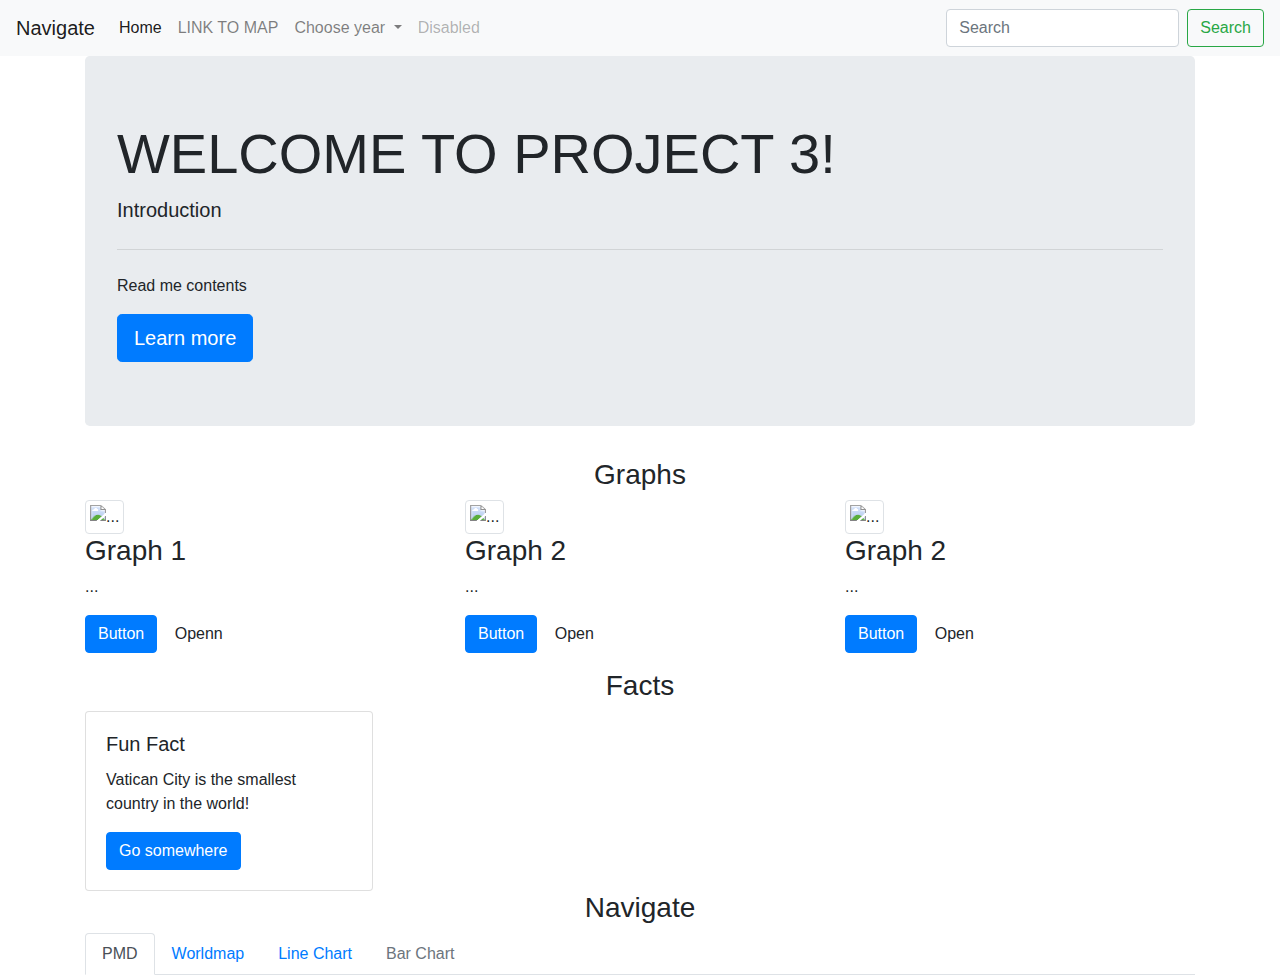
==== INDEX~1.HTM @ 816e08e1 "Add files via upload" ====
<!DOCTYPE html>
<html lang="en">

<head>
  <meta charset="UTF-8">
  <title>Project 3 </title>
  <link rel="stylesheet" href="https://stackpath.bootstrapcdn.com/bootstrap/4.3.1/css/bootstrap.min.css" integrity="sha384-ggOyR0iXCbMQv3Xipma34MD+dH/1fQ784/j6cY/iJTQUOhcWr7x9JvoRxT2MZw1T" crossorigin="anonymous">
  <link rel="stylesheet" href="style.css">
</head>
<body>
  <nav class="navbar navbar-expand-lg navbar-light bg-light">
    <a class="navbar-brand" href="#">Navigate</a>
    <button class="navbar-toggler" type="button" data-toggle="collapse" data-target="#navbarSupportedContent" aria-controls="navbarSupportedContent" aria-expanded="false" aria-label="Toggle navigation">
      <span class="navbar-toggler-icon"></span>
    </button>

    <div class="collapse navbar-collapse" id="navbarSupportedContent">
      <ul class="navbar-nav mr-auto">
        <li class="nav-item active">
          <a class="nav-link" href="#">Home <span class="sr-only">(current)</span></a>
        </li>
        <li class="nav-item">
          <a class="nav-link" href="#">LINK TO MAP</a>
        </li>
        <li class="nav-item dropdown">
          <a class="nav-link dropdown-toggle" href="#" id="navbarDropdown" role="button" data-toggle="dropdown" aria-haspopup="true" aria-expanded="false">
            Choose year
          </a>
          <div class="dropdown-menu" aria-labelledby="navbarDropdown">
            <a class="dropdown-item" href="#">2019</a>
            <a class="dropdown-item" href="#">2018</a>
            <div class="dropdown-divider"></div>
            <a class="dropdown-item" href="#">Enter Year</a>
          </div>
        </li>
        <li class="nav-item">
          <a class="nav-link disabled" href="#" tabindex="-1" aria-disabled="true">Disabled</a>
        </li>
      </ul>
      <form class="form-inline my-2 my-lg-0">
        <input class="form-control mr-sm-2" type="search" placeholder="Search" aria-label="Search">
        <button class="btn btn-outline-success my-2 my-sm-0" type="submit">Search</button>
      </form>
    </div>
  </nav>

  <div class="container">
    <div class="jumbotron">
      <h1 class="display-4">WELCOME TO PROJECT 3!</h1>
      <p class="lead">Introduction</p>
      <hr class="my-4">
      <p>Read me contents</p>
      <a class="btn btn-primary btn-lg" href="#" role="button">Learn more</a>
    </div>
  </div>

<div class="container">
  <h3 class="text-center">Graphs</h3>
    <div class="row">
        <div class="col-md-4">
          <div class="thumbnail">
            <img src="https://i.ytimg.com/vi/tntOCGkgt98/maxresdefault.jpg" alt="..." class="img-thumbnail">
          </div>
          <div class="caption">
              <h3>Graph 1</h3>
              <p>...</p>
              <p><a href="#" class="btn btn-primary" role="button">Button</a> <a href="#" class="btn btn-default" role="button">Openn</a></p>
            </div>
        </div>
        <div class="col-md-4">
            <div class="thumbnail">
              <img src="https://i.ytimg.com/vi/tntOCGkgt98/maxresdefault.jpg" alt="..." class="img-thumbnail">
            </div>
          <div class="caption">
              <h3>Graph 2</h3>
              <p>...</p>
              <p><a href="#" class="btn btn-primary" role="button">Button</a> <a href="#" class="btn btn-default" role="button">Open</a></p>
          </div>
        </div>
        <div class="col-md-4">
            <div class="thumbnail">
              <img src="https://i.ytimg.com/vi/tntOCGkgt98/maxresdefault.jpg" alt="..." class="img-thumbnail">
            </div>
            <div class="caption">
                <h3>Graph 2</h3>
                <p>...</p>
                <p><a href="#" class="btn btn-primary" role="button">Button</a> <a href="#" class="btn btn-default" role="button">Open</a></p>
          </div>
        </div>
    </div>

    <div class="row">
      <div class="col">
        <h3 class="text-center">Facts</h3>
        <div class="card" style="width: 18rem;">
            <div class="card-body">
              <h5 class="card-title">Fun Fact</h5>
              <p class="card-text">Vatican City is the smallest country in the world!</p>
              <a href="#" class="btn btn-primary">Go somewhere</a>
            </div>
          </div>
        </div>
    </div>


  <div class="row">
    <div class="col">
      <h3 class="text-center">Navigate</h3>
      <ul class="nav nav-tabs">
          <li class="nav-item">
            <a class="nav-link active" href="#">PMD</a>
          </li>
          <li class="nav-item">
            <a class="nav-link" href="#">Worldmap</a>
          </li>
          <li class="nav-item">
            <a class="nav-link" href="#"> Line Chart</a>
          </li>
          <li class="nav-item">
            <a class="nav-link disabled" href="#">Bar Chart</a>
          </li>
        </ul>
      </div>
  </div>
    
  </div>

<script src="https://code.jquery.com/jquery-3.3.1.slim.min.js" integrity="sha384-q8i/X+965DzO0rT7abK41JStQIAqVgRVzpbzo5smXKp4YfRvH+8abtTE1Pi6jizo" crossorigin="anonymous"></script>
<script src="https://cdnjs.cloudflare.com/ajax/libs/popper.js/1.14.7/umd/popper.min.js" integrity="sha384-UO2eT0CpHqdSJQ6hJty5KVphtPhzWj9WO1clHTMGa3JDZwrnQq4sF86dIHNDz0W1" crossorigin="anonymous"></script>
<script src="https://stackpath.bootstrapcdn.com/bootstrap/4.3.1/js/bootstrap.min.js" integrity="sha384-JjSmVgyd0p3pXB1rRibZUAYoIIy6OrQ6VrjIEaFf/nJGzIxFDsf4x0xIM+B07jRM" crossorigin="anonymous"></script>

</body>

</html>
---- style.css ----
/* for styling of the site */
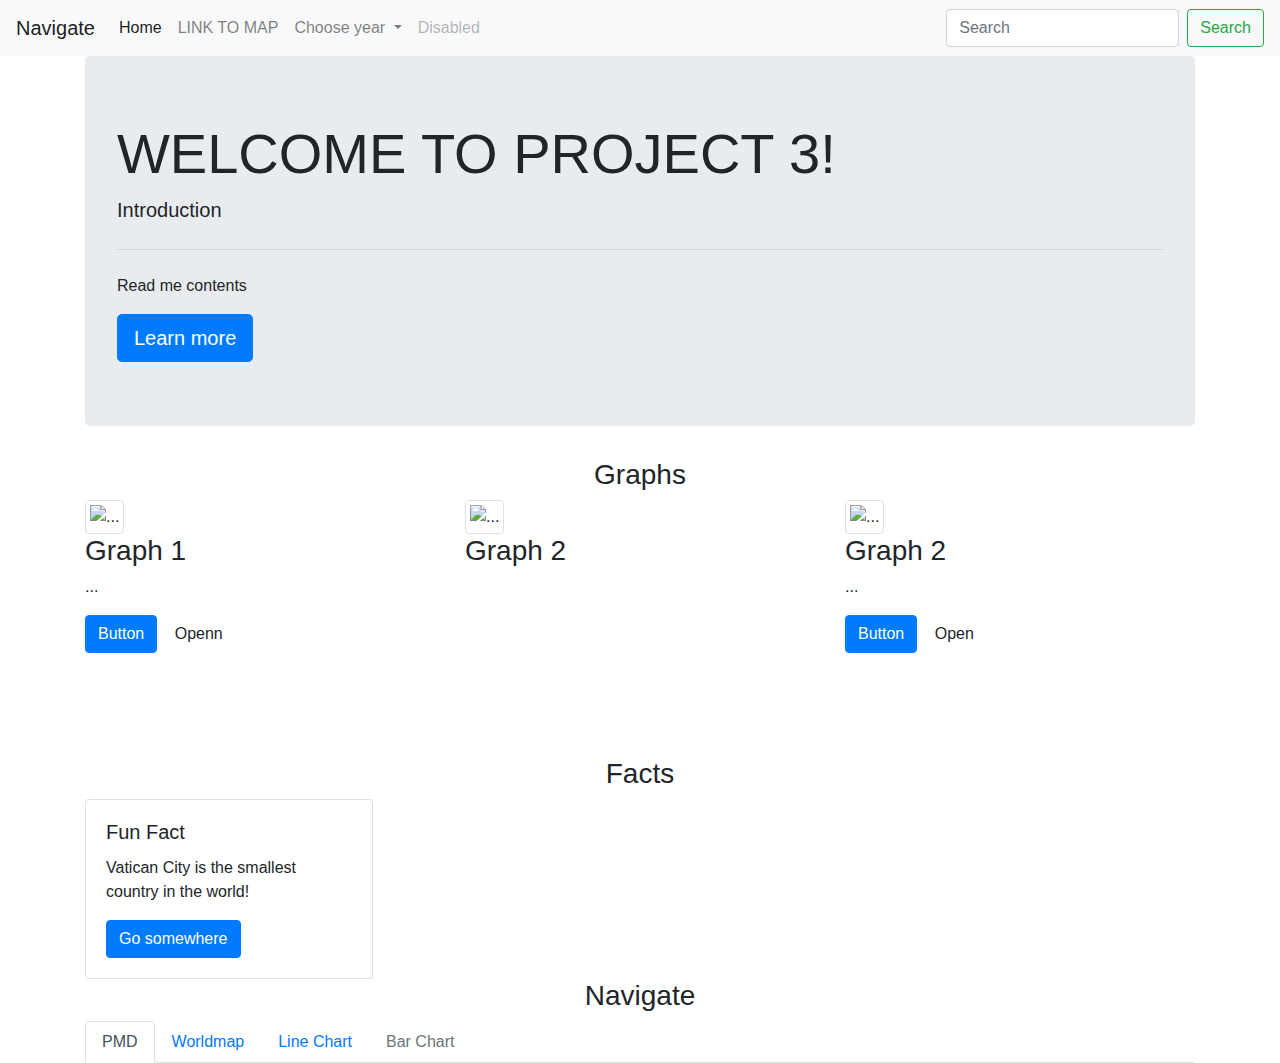
==== commit fbc95b06: "edited .html file" ====
--- a/INDEX~1.HTM
+++ b/INDEX~1.HTM
@@ -67,16 +67,21 @@
               <p><a href="#" class="btn btn-primary" role="button">Button</a> <a href="#" class="btn btn-default" role="button">Openn</a></p>
             </div>
         </div>
+
+
         <div class="col-md-4">
             <div class="thumbnail">
               <img src="https://i.ytimg.com/vi/tntOCGkgt98/maxresdefault.jpg" alt="..." class="img-thumbnail">
             </div>
           <div class="caption">
               <h3>Graph 2</h3>
-              <p>...</p>
-              <p><a href="#" class="btn btn-primary" role="button">Button</a> <a href="#" class="btn btn-default" role="button">Open</a></p>
+              <canvas id="myLineChart" style="width:100%;max-width:700px"></canvas>
+              <!-- <p><a href="#" class="btn btn-primary" role="button">Button</a> <a href="#" class="btn btn-default" role="button">Open</a></p> -->
           </div>
         </div>
+
+
+
         <div class="col-md-4">
             <div class="thumbnail">
               <img src="https://i.ytimg.com/vi/tntOCGkgt98/maxresdefault.jpg" alt="..." class="img-thumbnail">
@@ -128,7 +133,8 @@
 <script src="https://code.jquery.com/jquery-3.3.1.slim.min.js" integrity="sha384-q8i/X+965DzO0rT7abK41JStQIAqVgRVzpbzo5smXKp4YfRvH+8abtTE1Pi6jizo" crossorigin="anonymous"></script>
 <script src="https://cdnjs.cloudflare.com/ajax/libs/popper.js/1.14.7/umd/popper.min.js" integrity="sha384-UO2eT0CpHqdSJQ6hJty5KVphtPhzWj9WO1clHTMGa3JDZwrnQq4sF86dIHNDz0W1" crossorigin="anonymous"></script>
 <script src="https://stackpath.bootstrapcdn.com/bootstrap/4.3.1/js/bootstrap.min.js" integrity="sha384-JjSmVgyd0p3pXB1rRibZUAYoIIy6OrQ6VrjIEaFf/nJGzIxFDsf4x0xIM+B07jRM" crossorigin="anonymous"></script>
-
+<script src="https://cdnjs.cloudflare.com/ajax/libs/Chart.js/3.9.1/chart.js" integrity="sha512-d6nObkPJgV791iTGuBoVC9Aa2iecqzJRE0Jiqvk85BhLHAPhWqkuBiQb1xz2jvuHNqHLYoN3ymPfpiB1o+Zgpw==" crossorigin="anonymous" referrerpolicy="no-referrer"></script>
+<script type="text/javascript" src="logic.js"></script>
 </body>
 
 </html>
